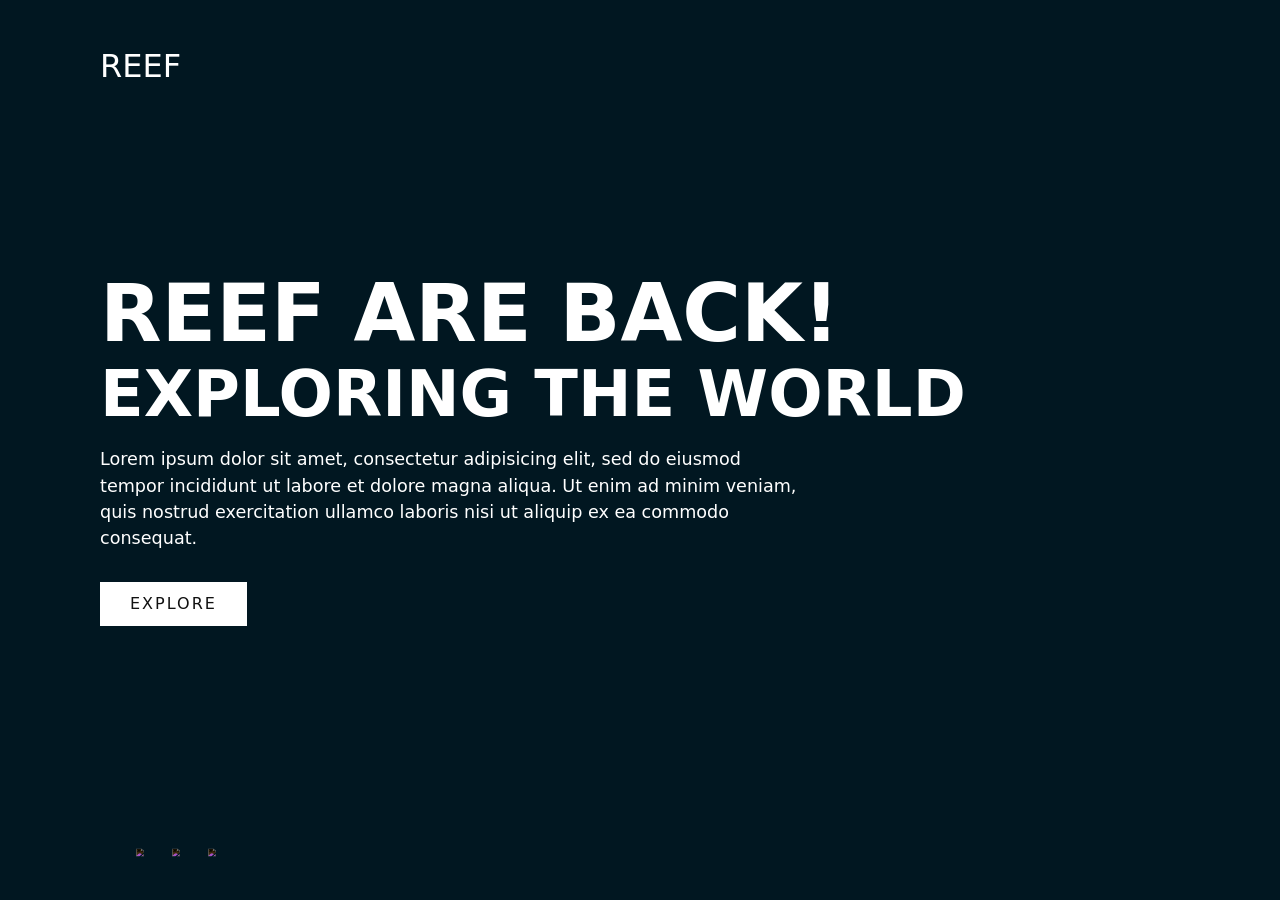
==== index.html @ 4bf34cfc "Set up homepage, added video and nav menu" ====
<!DOCTYPE html>
<html lang="en">
<head>
    <meta charset="UTF-8">
    <meta http-equiv="X-UA-Compatible" content="IE=edge">
    <meta name="viewport" content="width=device-width, initial-scale=1.0">
    <link href="https://cdn.jsdelivr.net/npm/bootstrap@5.1.3/dist/css/bootstrap.min.css" rel="stylesheet" integrity="sha384-1BmE4kWBq78iYhFldvKuhfTAU6auU8tT94WrHftjDbrCEXSU1oBoqyl2QvZ6jIW3" crossorigin="anonymous">
    <link rel="stylesheet" href="assets/css/style.css">
    <title>Document</title>
</head>
<body>
    <section class="showcase">
        <header>
          <h2 class="logo">Reef</h2>
          <div class="toggle"></div>
        </header>
        <video src="assets/videos/ShootMeYourAce.mp4" muted loop autoplay></video>
        <div class="overlay"></div>
        <div class="text">
          <h2>Reef Are Back!</h2>
          <h3>Exploring The World</h3>
          <p>Lorem ipsum dolor sit amet, consectetur adipisicing elit, sed do eiusmod
          tempor incididunt ut labore et dolore magna aliqua. Ut enim ad minim veniam,
          quis nostrud exercitation ullamco laboris nisi ut aliquip ex ea commodo
          consequat.</p>
          <a href="#">Explore</a>
        </div>
        <ul class="social">
          <li><a href="#"><img src="https://i.ibb.co/x7P24fL/facebook.png"></a></li>
          <li><a href="#"><img src="https://i.ibb.co/Wnxq2Nq/twitter.png"></a></li>
          <li><a href="#"><img src="https://i.ibb.co/ySwtH4B/instagram.png"></a></li>
        </ul>
      </section>
      <div class="menu">
        <ul>
          <li><a href="#">Home</a></li>
          <li><a href="#">News</a></li>
          <li><a href="#">Destination</a></li>
          <li><a href="#">Blog</a></li>
          <li><a href="#">Contact</a></li>
        </ul>
      </div>
</body>
</html>
---- assets/css/style.css ----
{
    margin: 0;
    padding: 0;
    box-sizing: border-box;
    font-family: 'Poppins', sans-serif;
  }
  header
  {
    position: absolute;
    top: 0;
    left: 0;
    width: 100%;
    padding: 40px 100px;
    z-index: 1000;
    display: flex;
    justify-content: space-between;
    align-items: center;
  }
  header .logo
  {
    color: #fff;
    text-transform: uppercase;
    cursor: pointer;
  }
  .toggle
  {
    position: relative;
    width: 60px;
    height: 60px;
    background: url(https://i.ibb.co/HrfVRcx/menu.png);
    background-repeat: no-repeat;
    background-size: 30px;
    background-position: center;
    cursor: pointer;
  }
  .toggle.active
  {
    background: url(https://i.ibb.co/rt3HybH/close.png);
    background-repeat: no-repeat;
    background-size: 25px;
    background-position: center;
    cursor: pointer;
  }
  .showcase
  {
    position: absolute;
    right: 0;
    width: 100%;
    min-height: 100vh;
    padding: 100px;
    display: flex;
    justify-content: space-between;
    align-items: center;
    background: #111;
    transition: 0.5s;
    z-index: 2;
  }
  .showcase.active
  {
    right: 300px;
  }
  
  .showcase video
  {
    position: absolute;
    top: 0;
    left: 0;
    width: 100%;
    height: 100%;
    object-fit: cover;
    opacity: 0.8;
  }
  .overlay
  {
    position: absolute;
    top: 0;
    left: 0;
    width: 100%;
    height: 100%;
    background: #03a9f4;
    mix-blend-mode: overlay;
  }
  .text
  {
    position: relative;
    z-index: 10;
  }
  
  .text h2
  {
    font-size: 5em;
    font-weight: 800;
    color: #fff;
    line-height: 1em;
    text-transform: uppercase;
  }
  .text h3
  {
    font-size: 4em;
    font-weight: 700;
    color: #fff;
    line-height: 1em;
    text-transform: uppercase;
  }
  .text p
  {
    font-size: 1.1em;
    color: #fff;
    margin: 20px 0;
    font-weight: 400;
    max-width: 700px;
  }
  .text a
  {
    display: inline-block;
    font-size: 1em;
    background: #fff;
    padding: 10px 30px;
    text-transform: uppercase;
    text-decoration: none;
    font-weight: 500;
    margin-top: 10px;
    color: #111;
    letter-spacing: 2px;
    transition: 0.2s;
  }
  .text a:hover
  {
    letter-spacing: 6px;
  }
  .social
  {
    position: absolute;
    z-index: 10;
    bottom: 20px;
    display: flex;
    justify-content: center;
    align-items: center;
  }
  .social li
  {
    list-style: none;
  }
  .social li a
  {
    display: inline-block;
    margin-right: 20px;
    filter: invert(1);
    transform: scale(0.5);
    transition: 0.5s;
  }
  .social li a:hover
  {
    transform: scale(0.5) translateY(-15px);
  }
  .menu
  {
    position: absolute;
    top: 0;
    right: 0;
    width: 300px;
    height: 100%;
    display: flex;
    justify-content: center;
    align-items: center;
  }
  .menu ul
  {
    position: relative;
  }
  .menu ul li
  {
    list-style: none;
  }
  .menu ul li a
  {
    text-decoration: none;
    font-size: 24px;
    color: #111;
  }
  .menu ul li a:hover
  {
    color: #03a9f4; 
  }
  
  @media (max-width: 991px)
  {
    .showcase,
    .showcase header
    {
      padding: 40px;
    }
    .text h2
    {
      font-size: 3em;
    }
    .text h3
    {
      font-size: 2em;
    }
  }
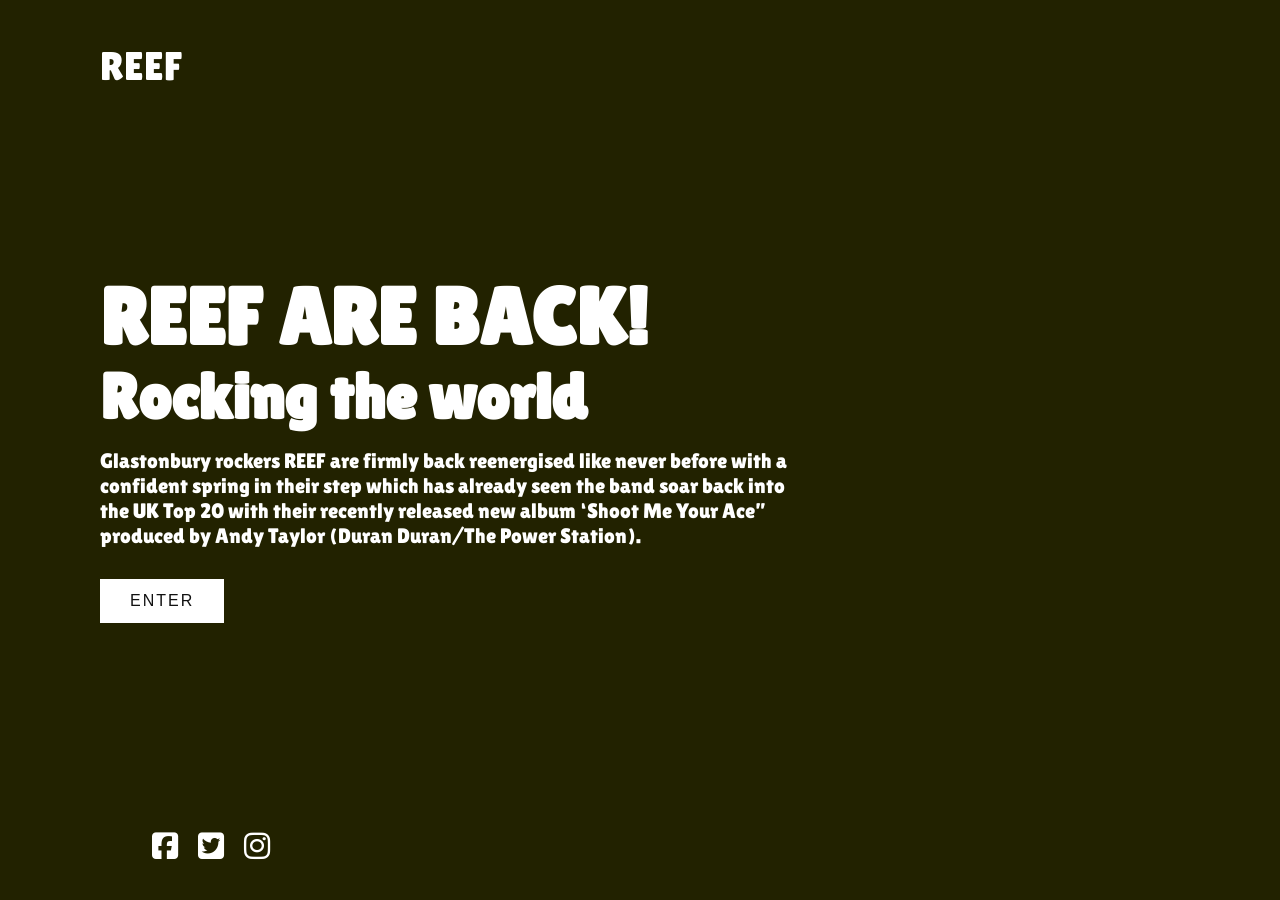
==== commit f99b1b31: "Add social media icons" ====
--- a/index.html
+++ b/index.html
@@ -5,30 +5,29 @@
     <meta http-equiv="X-UA-Compatible" content="IE=edge">
     <meta name="viewport" content="width=device-width, initial-scale=1.0">
     <link href="https://cdn.jsdelivr.net/npm/bootstrap@5.1.3/dist/css/bootstrap.min.css" rel="stylesheet" integrity="sha384-1BmE4kWBq78iYhFldvKuhfTAU6auU8tT94WrHftjDbrCEXSU1oBoqyl2QvZ6jIW3" crossorigin="anonymous">
+    <link rel="stylesheet" href="https://cdnjs.cloudflare.com/ajax/libs/font-awesome/6.5.2/css/all.min.css" integrity="sha512-SnH5WK+bZxgPHs44uWIX+LLJAJ9/2PkPKZ5QiAj6Ta86w+fsb2TkcmfRyVX3pBnMFcV7oQPJkl9QevSCWr3W6A==" crossorigin="anonymous" referrerpolicy="no-referrer" />
     <link rel="stylesheet" href="assets/css/style.css">
     <title>Document</title>
 </head>
 <body>
     <section class="showcase">
         <header>
-          <h2 class="logo">Reef</h2>
+          <h1 class="logo">Reef</h1>
           <div class="toggle"></div>
         </header>
         <video src="assets/videos/ShootMeYourAce.mp4" muted loop autoplay></video>
         <div class="overlay"></div>
         <div class="text">
-          <h2>Reef Are Back!</h2>
-          <h3>Exploring The World</h3>
-          <p>Lorem ipsum dolor sit amet, consectetur adipisicing elit, sed do eiusmod
-          tempor incididunt ut labore et dolore magna aliqua. Ut enim ad minim veniam,
-          quis nostrud exercitation ullamco laboris nisi ut aliquip ex ea commodo
-          consequat.</p>
-          <a href="#">Explore</a>
+          <h1>Reef Are Back!</h1>
+          <h2>Rocking the world</h2>
+          <h3>Glastonbury rockers REEF are firmly back reenergised like never before with a confident spring in their step which has already seen the band soar back into the UK Top 20 with their recently released new album ‘Shoot Me Your Ace” produced by Andy Taylor (Duran Duran/The Power Station).</h3>
+          <a href="#">Enter</a>
         </div>
+        
         <ul class="social">
-          <li><a href="#"><img src="https://i.ibb.co/x7P24fL/facebook.png"></a></li>
-          <li><a href="#"><img src="https://i.ibb.co/Wnxq2Nq/twitter.png"></a></li>
-          <li><a href="#"><img src="https://i.ibb.co/ySwtH4B/instagram.png"></a></li>
+          <li><a href="#"></a><i class="fa-brands fa-square-facebook"></i></li>
+          <li><a href="#"></a><i class="fa-brands fa-square-twitter"></i></li>
+          <li><a href="#"></a><i class="fa-brands fa-instagram"></i></li>
         </ul>
       </section>
       <div class="menu">
--- a/assets/css/style.css
+++ b/assets/css/style.css
@@ -1,4 +1,6 @@
-{
+@import url('https://fonts.googleapis.com/css2?family=Freeman&family=Lilita+One&display=swap');
+
+* {
     margin: 0;
     padding: 0;
     box-sizing: border-box;
@@ -16,12 +18,15 @@
     justify-content: space-between;
     align-items: center;
   }
+
   header .logo
   {
+    font-family: "Lilita One", sans-serif;
     color: #fff;
     text-transform: uppercase;
     cursor: pointer;
   }
+  
   .toggle
   {
     position: relative;
@@ -77,7 +82,7 @@
     left: 0;
     width: 100%;
     height: 100%;
-    background: #03a9f4;
+    background: yellow;
     mix-blend-mode: overlay;
   }
   .text
@@ -86,25 +91,28 @@
     z-index: 10;
   }
   
-  .text h2
-  {
+  .text h1
+  {
+    font-family: "Lilita One", sans-serif;
     font-size: 5em;
     font-weight: 800;
     color: #fff;
     line-height: 1em;
     text-transform: uppercase;
   }
-  .text h3
-  {
+  .text h2
+  {
+    font-family: "Lilita One", sans-serif;
     font-size: 4em;
     font-weight: 700;
     color: #fff;
     line-height: 1em;
-    text-transform: uppercase;
-  }
-  .text p
-  {
-    font-size: 1.1em;
+    /* text-transform: uppercase; */
+  }
+  .text h3
+  {
+    font-family: "Lilita One", sans-serif;
+    font-size: 1.3em;
     color: #fff;
     margin: 20px 0;
     font-weight: 400;
@@ -128,6 +136,27 @@
   {
     letter-spacing: 6px;
   }
+
+  /* Font awesome icon for Spotify */
+.fa-square-facebook {
+  color: white;
+  font-size: 30px;
+  margin-top: 10px;
+}
+
+/* Font awesome icon for You Tube */
+.fa-square-twitter {
+  color: white;
+  font-size: 30px;
+  margin-top: 10px;
+}
+
+/* Font awesome icon for Twitter */
+.fa-instagram {
+  color: white;
+  font-size: 30px;
+  margin-top: 10px;
+}
   .social
   {
     position: absolute;
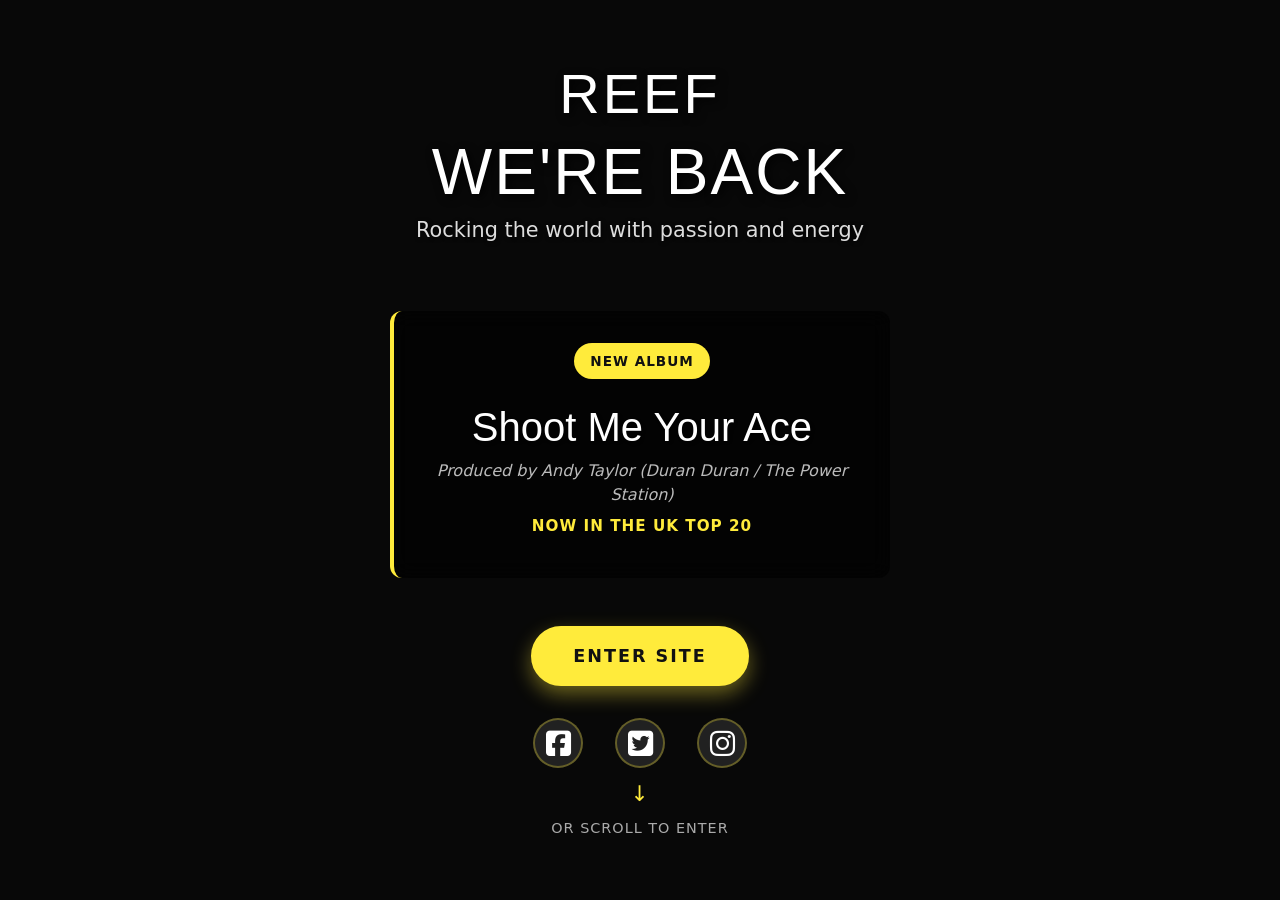
==== commit e04ff238: "Update index.html" ====
--- a/index.html
+++ b/index.html
@@ -4,40 +4,97 @@
     <meta charset="UTF-8">
     <meta http-equiv="X-UA-Compatible" content="IE=edge">
     <meta name="viewport" content="width=device-width, initial-scale=1.0">
+    <meta name="description" content="REEF - Glastonbury rockers are back with their new album 'Shoot Me Your Ace'. Explore the official band website for news, tour dates, and more.">
+    <meta name="keywords" content="REEF, band, rock, music, Glastonbury, Shoot Me Your Ace">
+    <meta property="og:title" content="REEF - Official Band Website">
+    <meta property="og:description" content="Glastonbury rockers REEF are firmly back reenergised with their new album 'Shoot Me Your Ace' produced by Andy Taylor.">
+    <meta property="og:type" content="website">
+    <meta property="og:image" content="assets/images/og-image.jpg">
+    <meta name="twitter:card" content="summary_large_image">
+    <meta name="twitter:title" content="REEF - Official Band Website">
+    <meta name="twitter:description" content="Glastonbury rockers REEF are firmly back reenergised with their new album 'Shoot Me Your Ace' produced by Andy Taylor.">
     <link href="https://cdn.jsdelivr.net/npm/bootstrap@5.1.3/dist/css/bootstrap.min.css" rel="stylesheet" integrity="sha384-1BmE4kWBq78iYhFldvKuhfTAU6auU8tT94WrHftjDbrCEXSU1oBoqyl2QvZ6jIW3" crossorigin="anonymous">
-    <link rel="stylesheet" href="https://cdnjs.cloudflare.com/ajax/libs/font-awesome/6.5.2/css/all.min.css" integrity="sha512-SnH5WK+bZxgPHs44uWIX+LLJAJ9/2PkPKZ5QiAj6Ta86w+fsb2TkcmfRyVX3pBnMFcV7oQPJkl9QevSCWr3W6A==" crossorigin="anonymous" referrerpolicy="no-referrer" />
+    <link rel="stylesheet" href="https://cdnjs.cloudflare.com/ajax/libs/font-awesome/6.5.2/css/all.min.css" integrity="sha512-SnH5WK+bZxgPHs44uWIX+LLJAJ9/2PkPKZ5QiAj6Ta86w+fsb2TkcmfRyVX3pBnMFcV7oQPJkl9QevSCWr3W6A==" crossorigin="anonymous" referrerpolicy="no-referre
     <link rel="stylesheet" href="assets/css/style.css">
-    <title>Document</title>
+    <link rel="stylesheet" href="assets/css/splash.css">
+    <title>REEF - Official Band Website</title>
 </head>
 <body>
-    <section class="showcase">
-        <header>
-          <h1 class="logo">Reef</h1>
-          <div class="toggle"></div>
-        </header>
-        <video src="assets/videos/ShootMeYourAce.mp4" muted loop autoplay></video>
-        <div class="overlay"></div>
-        <div class="text">
-          <h1>Reef Are Back!</h1>
-          <h2>Rocking the world</h2>
-          <h3>Glastonbury rockers REEF are firmly back reenergised like never before with a confident spring in their step which has already seen the band soar back into the UK Top 20 with their recently released new album ‘Shoot Me Your Ace” produced by Andy Taylor (Duran Duran/The Power Station).</h3>
-          <a href="#">Enter</a>
+    <div class="splash-container">
+        <div class="splash-background">
+            <video 
+                poster="data:image/svg+xml,%3Csvg xmlns='http://www.w3.org/2000/svg' viewBox='0 0 1920 1080'%3E%3Crect fill='%23111' width='1920' height='1080'/%3E%3C/svg%3E"
+                muted 
+                loop 
+                autoplay
+                playsinline
+                preload="metadata"
+                aria-label="REEF band promotional video">
+                <source src="assets/videos/ShootMeYourAce.mp4" type="video/mp4">
+                <source src="assets/videos/ShootMeYourAce.webm" type="video/webm">
+                <source src="assets/videos/ShootMeYourAce.ogv" type="video/ogg">
+            </video>
+            <div class="splash-overlay"></div>
         </div>
-        
-        <ul class="social">
-          <li><a href="#"></a><i class="fa-brands fa-square-facebook"></i></li>
-          <li><a href="#"></a><i class="fa-brands fa-square-twitter"></i></li>
-          <li><a href="#"></a><i class="fa-brands fa-instagram"></i></li>
-        </ul>
-      </section>
-      <div class="menu">
-        <ul>
-          <li><a href="#">Home</a></li>
-          <li><a href="#">News</a></li>
-          <li><a href="#">Destination</a></li>
-          <li><a href="#">Blog</a></li>
-          <li><a href="#">Contact</a></li>
-        </ul>
-      </div>
+
+
+        <div class="splash-content">
+            <div class="splash-header">
+                <h1 class="splash-logo">REEF</h1>
+            </div>
+
+
+            <div class="splash-main">
+                <div class="splash-title">
+                    <h2 class="splash-h2">We're Back</h2>
+                    <p class="splash-tagline">Rocking the world with passion and energy</p>
+                </div>
+
+
+                <div class="splash-album">
+                    <div class="album-badge">New Album</div>
+                    <h3 class="album-title">Shoot Me Your Ace</h3>
+                    <p class="album-producer">Produced by Andy Taylor (Duran Duran / The Power Station)</p>
+                    <p class="album-status">Now in the UK Top 20</p>
+                </div>
+
+
+                <div class="splash-cta">
+                    <a href="index.html" class="btn-enter">Enter Site</a>
+                </div>
+
+
+                <ul class="splash-social">
+                    <li><a href="https://www.facebook.com/reefmusic/" target="_blank" rel="noopener noreferrer" aria-label="Facebook"><i class="fa-brands fa-square-facebook"></i></a></li>
+                    <li><a href="https://x.com/reefmusic/" target="_blank" rel="noopener noreferrer" aria-label="Twitter"><i class="fa-brands fa-square-twitter"></i></a></li>
+                    <li><a href="https://www.instagram.com/reefmusic/" target="_blank" rel="noopener noreferrer" aria-label="Instagram"><i class="fa-brands fa-instagram"></i></a></li>
+                </ul>
+            </div>
+
+
+            <div class="splash-footer">
+                <p class="scroll-hint">
+                    <span class="arrow">↓</span> Or scroll to enter
+                </p>
+            </div>
+        </div>
+
+
+        <div class="splash-scroll-area">
+            <div class="enter-site-section">
+                <a href="index.html" class="full-enter-link">
+                    <div class="enter-content">
+                        <i class="fa-solid fa-arrow-right"></i>
+                        <h2>Continue to Site</h2>
+                        <p>Explore news, tour dates, and more</p>
+                    </div>
+                </a>
+            </div>
+        </div>
+    </div>
+
+
+    <script src="assets/js/splash.js"></script>
 </body>
-</html>+</html>
+
--- a/assets/css/splash.css
+++ b/assets/css/splash.css
@@ -0,0 +1,490 @@
+/* Splash Page Styles */
+
+.splash-container {
+  display: flex;
+  flex-direction: column;
+  height: 100vh;
+  background: #111;
+  overflow: hidden;
+  position: relative;
+}
+
+.splash-background {
+  position: absolute;
+  top: 0;
+  left: 0;
+  width: 100%;
+  height: 100vh;
+  z-index: 0;
+}
+
+.splash-background video {
+  width: 100%;
+  height: 100%;
+  object-fit: cover;
+  opacity: 0.6;
+}
+
+.splash-overlay {
+  position: absolute;
+  top: 0;
+  left: 0;
+  width: 100%;
+  height: 100%;
+  background: rgba(0, 0, 0, 0.5);
+  z-index: 1;
+}
+
+.splash-content {
+  position: relative;
+  z-index: 10;
+  display: flex;
+  flex-direction: column;
+  justify-content: space-between;
+  align-items: center;
+  height: 100%;
+  padding: 40px 20px;
+  text-align: center;
+}
+
+.splash-header {
+  flex: 0;
+  padding-top: 20px;
+}
+
+.splash-logo {
+  font-family: "Lilita One", sans-serif;
+  font-size: 3.5em;
+  color: #fff;
+  text-transform: uppercase;
+  margin: 0;
+  text-shadow: 3px 3px 10px rgba(0, 0, 0, 0.9);
+  letter-spacing: 3px;
+  animation: slideDown 0.8s ease-out;
+}
+
+@keyframes slideDown {
+  from {
+    opacity: 0;
+    transform: translateY(-30px);
+  }
+  to {
+    opacity: 1;
+    transform: translateY(0);
+  }
+}
+
+.splash-main {
+  flex: 1;
+  display: flex;
+  flex-direction: column;
+  justify-content: center;
+  align-items: center;
+  gap: 2rem;
+  animation: fadeIn 1s ease-out 0.3s backwards;
+}
+
+@keyframes fadeIn {
+  from {
+    opacity: 0;
+  }
+  to {
+    opacity: 1;
+  }
+}
+
+.splash-title {
+  margin-bottom: 1rem;
+}
+
+.splash-h2 {
+  font-family: "Lilita One", sans-serif;
+  font-size: 4em;
+  color: #fff;
+  text-transform: uppercase;
+  margin: 0;
+  line-height: 1.1;
+  text-shadow: 3px 3px 10px rgba(0, 0, 0, 0.9);
+  letter-spacing: 2px;
+}
+
+.splash-tagline {
+  font-size: 1.3em;
+  color: #ddd;
+  margin-top: 0.5rem;
+  text-shadow: 1px 1px 4px rgba(0, 0, 0, 0.8);
+}
+
+.splash-album {
+  background: rgba(0, 0, 0, 0.6);
+  backdrop-filter: blur(10px);
+  padding: 2rem 2.5rem;
+  border-radius: 12px;
+  border-left: 4px solid #ffeb3b;
+  max-width: 500px;
+}
+
+.album-badge {
+  display: inline-block;
+  background: #ffeb3b;
+  color: #111;
+  padding: 0.5rem 1rem;
+  border-radius: 20px;
+  font-weight: 600;
+  font-size: 0.85em;
+  text-transform: uppercase;
+  letter-spacing: 1px;
+  margin-bottom: 1rem;
+}
+
+.album-title {
+  font-family: "Lilita One", sans-serif;
+  font-size: 2.5em;
+  color: #fff;
+  margin: 0.5rem 0;
+  text-shadow: 2px 2px 6px rgba(0, 0, 0, 0.8);
+}
+
+.album-producer {
+  font-size: 1em;
+  color: #bbb;
+  margin: 0.5rem 0;
+  font-style: italic;
+}
+
+.album-status {
+  font-size: 0.95em;
+  color: #ffeb3b;
+  font-weight: 600;
+  margin: 0.5rem 0;
+  text-transform: uppercase;
+  letter-spacing: 1px;
+}
+
+.splash-cta {
+  margin-top: 1rem;
+}
+
+.btn-enter {
+  display: inline-block;
+  background: #ffeb3b;
+  color: #111;
+  padding: 15px 40px;
+  font-size: 1.1em;
+  font-weight: 600;
+  text-decoration: none;
+  text-transform: uppercase;
+  letter-spacing: 2px;
+  border-radius: 50px;
+  transition: all 0.3s ease;
+  box-shadow: 0 8px 20px rgba(255, 235, 59, 0.4);
+  border: 2px solid #ffeb3b;
+  cursor: pointer;
+}
+
+.btn-enter:hover {
+  background: transparent;
+  color: #ffeb3b;
+  transform: scale(1.05);
+  box-shadow: 0 12px 30px rgba(255, 235, 59, 0.6);
+}
+
+.btn-enter:active {
+  transform: scale(0.98);
+}
+
+.splash-social {
+  display: flex;
+  justify-content: center;
+  gap: 2rem;
+  list-style: none;
+  padding: 0;
+  margin: 0;
+}
+
+.splash-social li a {
+  display: inline-flex;
+  align-items: center;
+  justify-content: center;
+  width: 50px;
+  height: 50px;
+  border-radius: 50%;
+  background: rgba(255, 255, 255, 0.1);
+  color: #fff;
+  font-size: 1.8em;
+  transition: all 0.3s ease;
+  text-decoration: none;
+  border: 2px solid rgba(255, 235, 59, 0.3);
+}
+
+.splash-social li a:hover {
+  background: #ffeb3b;
+  color: #111;
+  border-color: #ffeb3b;
+  transform: translateY(-5px);
+  box-shadow: 0 8px 20px rgba(255, 235, 59, 0.4);
+}
+
+.splash-footer {
+  flex: 0;
+  padding-bottom: 20px;
+}
+
+.scroll-hint {
+  color: #aaa;
+  font-size: 0.9em;
+  margin: 0;
+  text-transform: uppercase;
+  letter-spacing: 1px;
+  display: flex;
+  flex-direction: column;
+  align-items: center;
+  gap: 0.5rem;
+}
+
+.arrow {
+  display: inline-block;
+  font-size: 1.5em;
+  color: #ffeb3b;
+  animation: bounce 2s infinite;
+}
+
+@keyframes bounce {
+  0%, 100% {
+    transform: translateY(0);
+  }
+  50% {
+    transform: translateY(10px);
+  }
+}
+
+.splash-scroll-area {
+  position: absolute;
+  top: 100%;
+  left: 0;
+  width: 100%;
+  min-height: 100vh;
+  background: #f8f9fa;
+  z-index: 5;
+}
+
+.enter-site-section {
+  width: 100%;
+  height: 100vh;
+  display: flex;
+  align-items: center;
+  justify-content: center;
+  background: linear-gradient(135deg, #111 0%, #1a1a1a 100%);
+}
+
+.full-enter-link {
+  display: flex;
+  align-items: center;
+  justify-content: center;
+  width: 100%;
+  height: 100%;
+  text-decoration: none;
+  transition: background 0.3s ease;
+}
+
+.full-enter-link:hover {
+  background: rgba(255, 235, 59, 0.05);
+}
+
+.enter-content {
+  text-align: center;
+  color: #fff;
+}
+
+.enter-content i {
+  font-size: 3em;
+  color: #ffeb3b;
+  margin-bottom: 1rem;
+  display: block;
+  animation: slideRight 0.8s ease-out;
+}
+
+@keyframes slideRight {
+  from {
+    opacity: 0;
+    transform: translateX(-30px);
+  }
+  to {
+    opacity: 1;
+    transform: translateX(0);
+  }
+}
+
+.enter-content h2 {
+  font-family: "Lilita One", sans-serif;
+  font-size: 2.5em;
+  color: #fff;
+  margin-bottom: 0.5rem;
+  text-transform: uppercase;
+}
+
+.enter-content p {
+  font-size: 1.1em;
+  color: #aaa;
+  margin: 0;
+}
+
+/* Responsive Design */
+@media (max-width: 768px) {
+  .splash-logo {
+    font-size: 2.5em;
+    letter-spacing: 2px;
+  }
+
+  .splash-h2 {
+    font-size: 2.8em;
+    letter-spacing: 1px;
+  }
+
+  .splash-tagline {
+    font-size: 1.1em;
+  }
+
+  .splash-album {
+    padding: 1.5rem 2rem;
+    max-width: 90%;
+  }
+
+  .album-title {
+    font-size: 2em;
+  }
+
+  .btn-enter {
+    padding: 12px 35px;
+    font-size: 1em;
+  }
+
+  .splash-social {
+    gap: 1.5rem;
+  }
+
+  .splash-social li a {
+    width: 45px;
+    height: 45px;
+    font-size: 1.5em;
+  }
+
+  .splash-content {
+    padding: 30px 15px;
+  }
+
+  .enter-content h2 {
+    font-size: 2em;
+  }
+
+  .enter-content i {
+    font-size: 2.5em;
+  }
+}
+
+@media (max-width: 576px) {
+  .splash-logo {
+    font-size: 2em;
+    letter-spacing: 1px;
+  }
+
+  .splash-h2 {
+    font-size: 2em;
+    letter-spacing: 0px;
+  }
+
+  .splash-tagline {
+    font-size: 0.95em;
+  }
+
+  .splash-album {
+    padding: 1.25rem 1.5rem;
+    border-left: 3px solid #ffeb3b;
+  }
+
+  .album-title {
+    font-size: 1.6em;
+  }
+
+  .album-producer {
+    font-size: 0.9em;
+  }
+
+  .album-status {
+    font-size: 0.85em;
+  }
+
+  .btn-enter {
+    padding: 10px 30px;
+    font-size: 0.9em;
+    letter-spacing: 1px;
+  }
+
+  .splash-social {
+    gap: 1rem;
+  }
+
+  .splash-social li a {
+    width: 40px;
+    height: 40px;
+    font-size: 1.3em;
+  }
+
+  .scroll-hint {
+    font-size: 0.8em;
+  }
+
+  .arrow {
+    font-size: 1.2em;
+  }
+
+  .enter-content h2 {
+    font-size: 1.5em;
+  }
+
+  .enter-content i {
+    font-size: 2em;
+  }
+
+  .enter-content p {
+    font-size: 1em;
+  }
+}
+
+@media (max-width: 375px) {
+  .splash-logo {
+    font-size: 1.6em;
+  }
+
+  .splash-h2 {
+    font-size: 1.6em;
+  }
+
+  .splash-tagline {
+    font-size: 0.85em;
+  }
+
+  .splash-album {
+    padding: 1rem 1.25rem;
+  }
+
+  .album-title {
+    font-size: 1.4em;
+  }
+
+  .album-badge {
+    font-size: 0.75em;
+    padding: 0.4rem 0.8rem;
+  }
+
+  .btn-enter {
+    padding: 10px 25px;
+    font-size: 0.85em;
+  }
+
+  .splash-social li a {
+    width: 38px;
+    height: 38px;
+    font-size: 1.1em;
+  }
+}
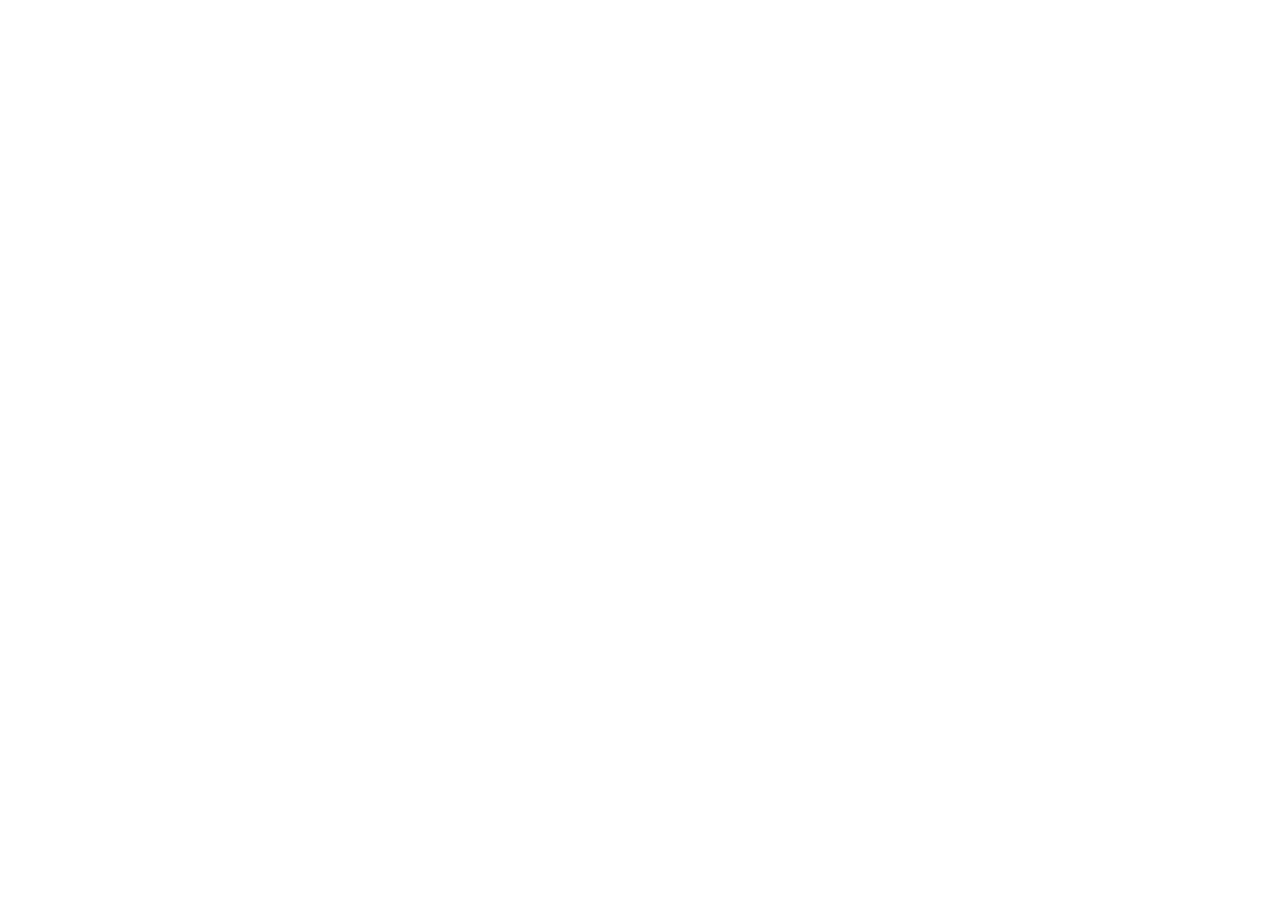
==== commit 4a1cb836: "Updated all Bootstrap elements to 5.3.3" ====
--- a/index.html
+++ b/index.html
@@ -12,89 +12,15 @@
     <meta property="og:image" content="assets/images/og-image.jpg">
     <meta name="twitter:card" content="summary_large_image">
     <meta name="twitter:title" content="REEF - Official Band Website">
-    <meta name="twitter:description" content="Glastonbury rockers REEF are firmly back reenergised with their new album 'Shoot Me Your Ace' produced by Andy Taylor.">
-    <link href="https://cdn.jsdelivr.net/npm/bootstrap@5.1.3/dist/css/bootstrap.min.css" rel="stylesheet" integrity="sha384-1BmE4kWBq78iYhFldvKuhfTAU6auU8tT94WrHftjDbrCEXSU1oBoqyl2QvZ6jIW3" crossorigin="anonymous">
+    <meta name="twitter:description" content="Glastonbury rockers REEF are firmly back re-energised with their new album 'Shoot Me Your Ace' produced by Andy Taylor.">
+    <link href="https://cdn.jsdelivr.net/npm/bootstrap@5.3.3/dist/css/bootstrap.min.css" rel="stylesheet" integrity="sha384-QWTKZyjpPEjH3gAVUQnzyUrzUw9eKvIQ5l+dCkkixP5aahi8vG76v4dBBZdNlnt5b" crossorigin="anonymous">
     <link rel="stylesheet" href="https://cdnjs.cloudflare.com/ajax/libs/font-awesome/6.5.2/css/all.min.css" integrity="sha512-SnH5WK+bZxgPHs44uWIX+LLJAJ9/2PkPKZ5QiAj6Ta86w+fsb2TkcmfRyVX3pBnMFcV7oQPJkl9QevSCWr3W6A==" crossorigin="anonymous" referrerpolicy="no-referre
     <link rel="stylesheet" href="assets/css/style.css">
     <link rel="stylesheet" href="assets/css/splash.css">
     <title>REEF - Official Band Website</title>
 </head>
 <body>
-    <div class="splash-container">
-        <div class="splash-background">
-            <video 
-                poster="data:image/svg+xml,%3Csvg xmlns='http://www.w3.org/2000/svg' viewBox='0 0 1920 1080'%3E%3Crect fill='%23111' width='1920' height='1080'/%3E%3C/svg%3E"
-                muted 
-                loop 
-                autoplay
-                playsinline
-                preload="metadata"
-                aria-label="REEF band promotional video">
-                <source src="assets/videos/ShootMeYourAce.mp4" type="video/mp4">
-                <source src="assets/videos/ShootMeYourAce.webm" type="video/webm">
-                <source src="assets/videos/ShootMeYourAce.ogv" type="video/ogg">
-            </video>
-            <div class="splash-overlay"></div>
-        </div>
 
 
-        <div class="splash-content">
-            <div class="splash-header">
-                <h1 class="splash-logo">REEF</h1>
-            </div>
-
-
-            <div class="splash-main">
-                <div class="splash-title">
-                    <h2 class="splash-h2">We're Back</h2>
-                    <p class="splash-tagline">Rocking the world with passion and energy</p>
-                </div>
-
-
-                <div class="splash-album">
-                    <div class="album-badge">New Album</div>
-                    <h3 class="album-title">Shoot Me Your Ace</h3>
-                    <p class="album-producer">Produced by Andy Taylor (Duran Duran / The Power Station)</p>
-                    <p class="album-status">Now in the UK Top 20</p>
-                </div>
-
-
-                <div class="splash-cta">
-                    <a href="index.html" class="btn-enter">Enter Site</a>
-                </div>
-
-
-                <ul class="splash-social">
-                    <li><a href="https://www.facebook.com/reefmusic/" target="_blank" rel="noopener noreferrer" aria-label="Facebook"><i class="fa-brands fa-square-facebook"></i></a></li>
-                    <li><a href="https://x.com/reefmusic/" target="_blank" rel="noopener noreferrer" aria-label="Twitter"><i class="fa-brands fa-square-twitter"></i></a></li>
-                    <li><a href="https://www.instagram.com/reefmusic/" target="_blank" rel="noopener noreferrer" aria-label="Instagram"><i class="fa-brands fa-instagram"></i></a></li>
-                </ul>
-            </div>
-
-
-            <div class="splash-footer">
-                <p class="scroll-hint">
-                    <span class="arrow">↓</span> Or scroll to enter
-                </p>
-            </div>
-        </div>
-
-
-        <div class="splash-scroll-area">
-            <div class="enter-site-section">
-                <a href="index.html" class="full-enter-link">
-                    <div class="enter-content">
-                        <i class="fa-solid fa-arrow-right"></i>
-                        <h2>Continue to Site</h2>
-                        <p>Explore news, tour dates, and more</p>
-                    </div>
-                </a>
-            </div>
-        </div>
-    </div>
-
-
-    <script src="assets/js/splash.js"></script>
 </body>
-</html>
-
+</html>
--- a/assets/css/style.css
+++ b/assets/css/style.css
@@ -75,15 +75,68 @@
     object-fit: cover;
     opacity: 0.8;
   }
-  .overlay
+  
+  .video-container
   {
     position: absolute;
     top: 0;
     left: 0;
     width: 100%;
     height: 100%;
-    background: yellow;
-    mix-blend-mode: overlay;
+    overflow: hidden;
+  }
+  
+  .video-loader
+  {
+    position: absolute;
+    top: 50%;
+    left: 50%;
+    transform: translate(-50%, -50%);
+    text-align: center;
+    z-index: 5;
+    opacity: 1;
+    transition: opacity 0.3s ease-in-out;
+  }
+  
+  .video-loader.loaded
+  {
+    opacity: 0;
+    pointer-events: none;
+  }
+  
+  .spinner
+  {
+    border: 4px solid rgba(255, 255, 255, 0.3);
+    border-top: 4px solid #fff;
+    border-radius: 50%;
+    width: 50px;
+    height: 50px;
+    animation: spin 1s linear infinite;
+    margin: 0 auto 1rem;
+  }
+  
+  @keyframes spin
+  {
+    0% { transform: rotate(0deg); }
+    100% { transform: rotate(360deg); }
+  }
+  
+  .video-loader p
+  {
+    color: #fff;
+    font-size: 1.1em;
+    margin: 0;
+    text-shadow: 1px 1px 4px rgba(0, 0, 0, 0.8);
+  }
+  .overlay
+  {
+    position: absolute;
+    top: 0;
+    left: 0;
+    width: 100%;
+    height: 100%;
+    background: rgba(0, 0, 0, 0.4);
+    mix-blend-mode: darken;
   }
   .text
   {
@@ -99,6 +152,8 @@
     color: #fff;
     line-height: 1em;
     text-transform: uppercase;
+    text-shadow: 2px 2px 8px rgba(0, 0, 0, 0.8);
+    text-shadow: 2px 2px 8px rgba(0, 0, 0, 0.7);
   }
   .text h2
   {
@@ -108,6 +163,7 @@
     color: #fff;
     line-height: 1em;
     /* text-transform: uppercase; */
+    text-shadow: 2px 2px 8px rgba(0, 0, 0, 0.7);
   }
   .text h3
   {
@@ -117,6 +173,7 @@
     margin: 20px 0;
     font-weight: 400;
     max-width: 700px;
+    text-shadow: 1px 1px 6px rgba(0, 0, 0, 0.7);
   }
   .text a
   {
@@ -192,6 +249,13 @@
     display: flex;
     justify-content: center;
     align-items: center;
+    background: #111;
+    transform: translateX(100%);
+    transition: transform 0.5s;
+  }
+  .menu.active
+  {
+    transform: translateX(0);
   }
   .menu ul
   {
@@ -212,19 +276,292 @@
     color: #03a9f4; 
   }
   
+  /* Tablet and Medium Devices */
   @media (max-width: 991px)
   {
+    header
+    {
+      padding: 20px 50px;
+    }
+    
     .showcase,
     .showcase header
     {
       padding: 40px;
     }
+    
+    .text h1
+    {
+      font-size: 3.5em;
+    }
+    
     .text h2
     {
-      font-size: 3em;
-    }
+      font-size: 2.5em;
+    }
+    
     .text h3
     {
-      font-size: 2em;
+      font-size: 1.1em;
+    }
+    
+    .text a
+    {
+      padding: 10px 25px;
+      font-size: 0.9em;
+    }
+    
+    .social
+    {
+      bottom: 15px;
+    }
+    
+    .social li a
+    {
+      margin-right: 15px;
+      transform: scale(0.45);
+    }
+  }
+  
+  /* Small Devices (Tablets Portrait) */
+  @media (max-width: 768px)
+  {
+    header
+    {
+      padding: 15px 30px;
+    }
+    
+    header .logo
+    {
+      font-size: 1.5em;
+    }
+    
+    .toggle
+    {
+      width: 50px;
+      height: 50px;
+      background-size: 25px;
+    }
+    
+    .showcase
+    {
+      padding: 80px 20px 40px 20px;
+      justify-content: center;
+    }
+    
+    .showcase.active
+    {
+      right: 0;
+    }
+    
+    .text
+    {
+      text-align: center;
+      z-index: 10;
+    }
+    
+    .text h1
+    {
+      font-size: 2.5em;
+      line-height: 1.1em;
+    }
+    
+    .text h2
+    {
+      font-size: 1.8em;
+      line-height: 1.1em;
+    }
+    
+    .text h3
+    {
+      font-size: 1em;
+      max-width: 100%;
+      margin: 15px auto;
+    }
+    
+    .text a
+    {
+      padding: 10px 25px;
+      font-size: 0.85em;
+    }
+    
+    .social
+    {
+      bottom: 10px;
+      left: 50%;
+      transform: translateX(-50%);
+      width: 100%;
+      justify-content: center;
+    }
+    
+    .social li a
+    {
+      margin-right: 20px;
+      transform: scale(0.4);
+    }
+    
+    .menu
+    {
+      width: 250px;
+    }
+    
+    .menu ul li a
+    {
+      font-size: 20px;
+    }
+  }
+  
+  /* Mobile Devices (Portrait) */
+  @media (max-width: 576px)
+  {
+    header
+    {
+      padding: 12px 20px;
+    }
+    
+    header .logo
+    {
+      font-size: 1.2em;
+    }
+    
+    .toggle
+    {
+      width: 45px;
+      height: 45px;
+      background-size: 22px;
+    }
+    
+    .showcase
+    {
+      padding: 70px 15px 30px 15px;
+      min-height: 100vh;
+    }
+    
+    .showcase video
+    {
+      object-fit: cover;
+    }
+    
+    .text
+    {
+      width: 100%;
+      max-width: 90%;
+    }
+    
+    .text h1
+    {
+      font-size: 1.8em;
+      line-height: 1em;
+      margin-bottom: 0.3em;
+    }
+    
+    .text h2
+    {
+      font-size: 1.4em;
+      line-height: 1.1em;
+      margin-bottom: 0.5em;
+    }
+    
+    .text h3
+    {
+      font-size: 0.9em;
+      margin: 10px auto;
+      line-height: 1.4;
+      max-width: 100%;
+    }
+    
+    .text a
+    {
+      display: inline-block;
+      padding: 10px 20px;
+      font-size: 0.8em;
+      margin-top: 8px;
+    }
+    
+    .social
+    {
+      bottom: 8px;
+      left: 50%;
+      transform: translateX(-50%);
+    }
+    
+    .social li a
+    {
+      margin-right: 15px;
+      transform: scale(0.35);
+    }
+    
+    .menu
+    {
+      width: 100%;
+      background: rgba(17, 17, 17, 0.95);
+    }
+    
+    .menu ul
+    {
+      text-align: center;
+    }
+    
+    .menu ul li
+    {
+      margin-bottom: 1.5rem;
+    }
+    
+    .menu ul li a
+    {
+      font-size: 18px;
+      color: #fff;
+    }
+    
+    .menu ul li a:hover
+    {
+      color: #ffeb3b;
+    }
+  }
+  
+  /* Extra Small Devices (Small phones) */
+  @media (max-width: 375px)
+  {
+    header
+    {
+      padding: 10px 15px;
+    }
+    
+    header .logo
+    {
+      font-size: 1em;
+    }
+    
+    .toggle
+    {
+      width: 40px;
+      height: 40px;
+      background-size: 20px;
+    }
+    
+    .showcase
+    {
+      padding: 60px 10px 25px 10px;
+    }
+    
+    .text h1
+    {
+      font-size: 1.5em;
+    }
+    
+    .text h2
+    {
+      font-size: 1.2em;
+    }
+    
+    .text h3
+    {
+      font-size: 0.85em;
+    }
+    
+    .social li a
+    {
+      transform: scale(0.3);
+      margin-right: 10px;
     }
   }
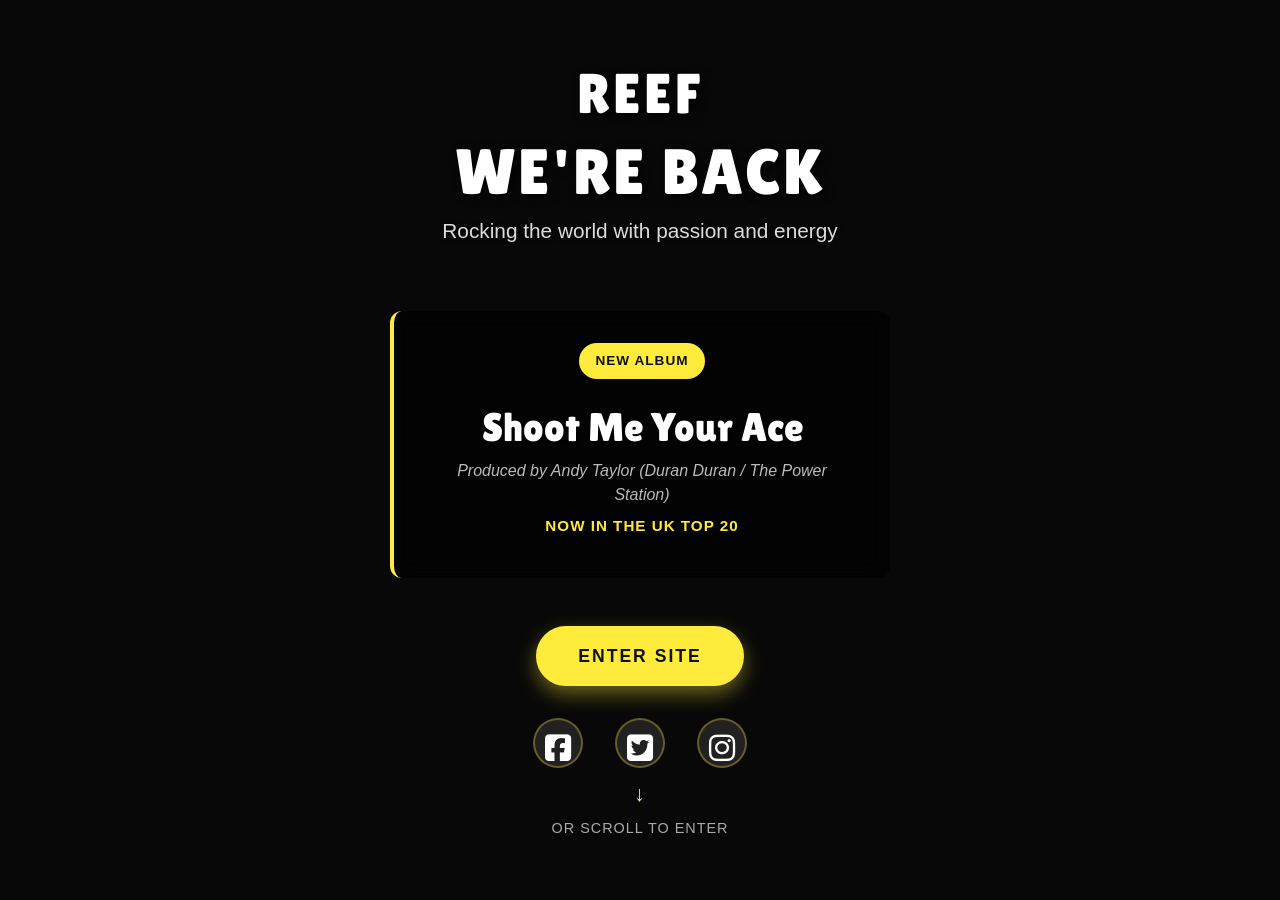
==== commit 2ab22236: "Tidied up HTML" ====
--- a/index.html
+++ b/index.html
@@ -1,26 +1,133 @@
-<!DOCTYPE html>
+<!doctype html>
 <html lang="en">
-<head>
-    <meta charset="UTF-8">
-    <meta http-equiv="X-UA-Compatible" content="IE=edge">
-    <meta name="viewport" content="width=device-width, initial-scale=1.0">
-    <meta name="description" content="REEF - Glastonbury rockers are back with their new album 'Shoot Me Your Ace'. Explore the official band website for news, tour dates, and more.">
-    <meta name="keywords" content="REEF, band, rock, music, Glastonbury, Shoot Me Your Ace">
-    <meta property="og:title" content="REEF - Official Band Website">
-    <meta property="og:description" content="Glastonbury rockers REEF are firmly back reenergised with their new album 'Shoot Me Your Ace' produced by Andy Taylor.">
-    <meta property="og:type" content="website">
-    <meta property="og:image" content="assets/images/og-image.jpg">
-    <meta name="twitter:card" content="summary_large_image">
-    <meta name="twitter:title" content="REEF - Official Band Website">
-    <meta name="twitter:description" content="Glastonbury rockers REEF are firmly back re-energised with their new album 'Shoot Me Your Ace' produced by Andy Taylor.">
-    <link href="https://cdn.jsdelivr.net/npm/bootstrap@5.3.3/dist/css/bootstrap.min.css" rel="stylesheet" integrity="sha384-QWTKZyjpPEjH3gAVUQnzyUrzUw9eKvIQ5l+dCkkixP5aahi8vG76v4dBBZdNlnt5b" crossorigin="anonymous">
-    <link rel="stylesheet" href="https://cdnjs.cloudflare.com/ajax/libs/font-awesome/6.5.2/css/all.min.css" integrity="sha512-SnH5WK+bZxgPHs44uWIX+LLJAJ9/2PkPKZ5QiAj6Ta86w+fsb2TkcmfRyVX3pBnMFcV7oQPJkl9QevSCWr3W6A==" crossorigin="anonymous" referrerpolicy="no-referre
-    <link rel="stylesheet" href="assets/css/style.css">
-    <link rel="stylesheet" href="assets/css/splash.css">
-    <title>REEF - Official Band Website</title>
-</head>
-<body>
+    <head>
+        <meta charset="UTF-8" />
+        <meta http-equiv="X-UA-Compatible" content="IE=edge" />
+        <meta name="viewport" content="width=device-width, initial-scale=1.0" />
+        <meta
+            name="description"
+            content="REEF - Glastonbury rockers are back with their new album 'Shoot Me Your Ace'. Explore the official band website for news, tour dates, and more."
+        />
+        <meta name="keywords" content="REEF, band, rock, music, Glastonbury, Shoot Me Your Ace" />
+        <meta property="og:title" content="REEF - Official Band Website" />
+        <meta
+            property="og:description"
+            content="Glastonbury rockers REEF are firmly back reenergised with their new album 'Shoot Me Your Ace' produced by Andy Taylor."
+        />
+        <meta property="og:type" content="website" />
+        <meta property="og:image" content="assets/images/og-image.jpg" />
+        <meta name="twitter:card" content="summary_large_image" />
+        <meta name="twitter:title" content="REEF - Official Band Website" />
+        <meta
+            name="twitter:description"
+            content="Glastonbury rockers REEF are firmly back reenergised with their new album 'Shoot Me Your Ace' produced by Andy Taylor."
+        />
+        <link
+            href="https://cdn.jsdelivr.net/npm/bootstrap@5.3.3/dist/css/bootstrap.min.css"
+            rel="stylesheet"
+            integrity="sha384-QWTKZyjpPEjISv5WaRU9OFeRpok6YctnYmDr5pNlyT2bRjXh0JMhjY6hW+ALEwIH"
+            crossorigin="anonymous"
+        />
+        <link
+            rel="stylesheet"
+            href="https://cdnjs.cloudflare.com/ajax/libs/font-awesome/6.5.2/css/all.min.css"
+            integrity="sha512-SnH5WK+bZxgPHs44uWIX+LLJAJ9/2PkPKZ5QiAj6Ta86w+fsb2TkcmfRyVX3pBnMFcV7oQPJkl9QevSCWr3W6A=="
+            crossorigin="anonymous"
+            referrerpolicy="no-referrer"
+        />
+        <link rel="stylesheet" href="assets/css/style.css" />
+        <link rel="stylesheet" href="assets/css/splash.css" />
 
+        <title>REEF - Official Band Website</title>
+    </head>
+    <body>
+        <div class="splash-container">
+            <div class="splash-background">
+                <video
+                    poster="data:image/svg+xml,%3Csvg xmlns='http://www.w3.org/2000/svg' viewBox='0 0 1920 1080'%3E%3Crect fill='%23111' width='1920' height='1080'/%3E%3C/svg%3E"
+                    muted
+                    loop
+                    autoplay
+                    playsinline
+                    preload="metadata"
+                    aria-label="REEF band promotional video"
+                >
+                    <source src="assets/videos/ShootMeYourAce.mp4" type="video/mp4" />
+                </video>
+                <div class="splash-overlay"></div>
+            </div>
 
-</body>
-</html>+            <div class="splash-content">
+                <div class="splash-header">
+                    <h1 class="splash-logo">REEF</h1>
+                </div>
+
+                <div class="splash-main">
+                    <div class="splash-title">
+                        <h2 class="splash-h2">We're Back</h2>
+                        <p class="splash-tagline">Rocking the world with passion and energy</p>
+                    </div>
+
+                    <div class="splash-album">
+                        <div class="album-badge">New Album</div>
+                        <h3 class="album-title">Shoot Me Your Ace</h3>
+                        <p class="album-producer">Produced by Andy Taylor (Duran Duran / The Power Station)</p>
+                        <p class="album-status">Now in the UK Top 20</p>
+                    </div>
+
+                    <div class="splash-cta">
+                        <a href="news.html" class="btn-enter">Enter Site</a>
+                    </div>
+
+                    <ul class="splash-social">
+                        <li>
+                            <a
+                                href="https://www.facebook.com/reefmusic/"
+                                target="_blank"
+                                rel="noopener noreferrer"
+                                aria-label="Facebook"
+                                ><i class="fa-brands fa-square-facebook"></i
+                            ></a>
+                        </li>
+                        <li>
+                            <a
+                                href="https://x.com/reefmusic/"
+                                target="_blank"
+                                rel="noopener noreferrer"
+                                aria-label="Twitter"
+                                ><i class="fa-brands fa-square-twitter"></i
+                            ></a>
+                        </li>
+                        <li>
+                            <a
+                                href="https://www.instagram.com/reefmusic/"
+                                target="_blank"
+                                rel="noopener noreferrer"
+                                aria-label="Instagram"
+                                ><i class="fa-brands fa-instagram"></i
+                            ></a>
+                        </li>
+                    </ul>
+                </div>
+
+                <div class="splash-footer">
+                    <p class="scroll-hint"><span class="arrow">↓</span> Or scroll to enter</p>
+                </div>
+            </div>
+
+            <div class="splash-scroll-area">
+                <div class="enter-site-section">
+                    <a href="home.html" class="full-enter-link">
+                        <div class="enter-content">
+                            <i class="fa-solid fa-arrow-right"></i>
+                            <h2>Continue to Site</h2>
+                            <p>Explore news, tour dates, and more</p>
+                        </div>
+                    </a>
+                </div>
+            </div>
+        </div>
+
+        <script src="assets/js/splash.js"></script>
+    </body>
+</html>
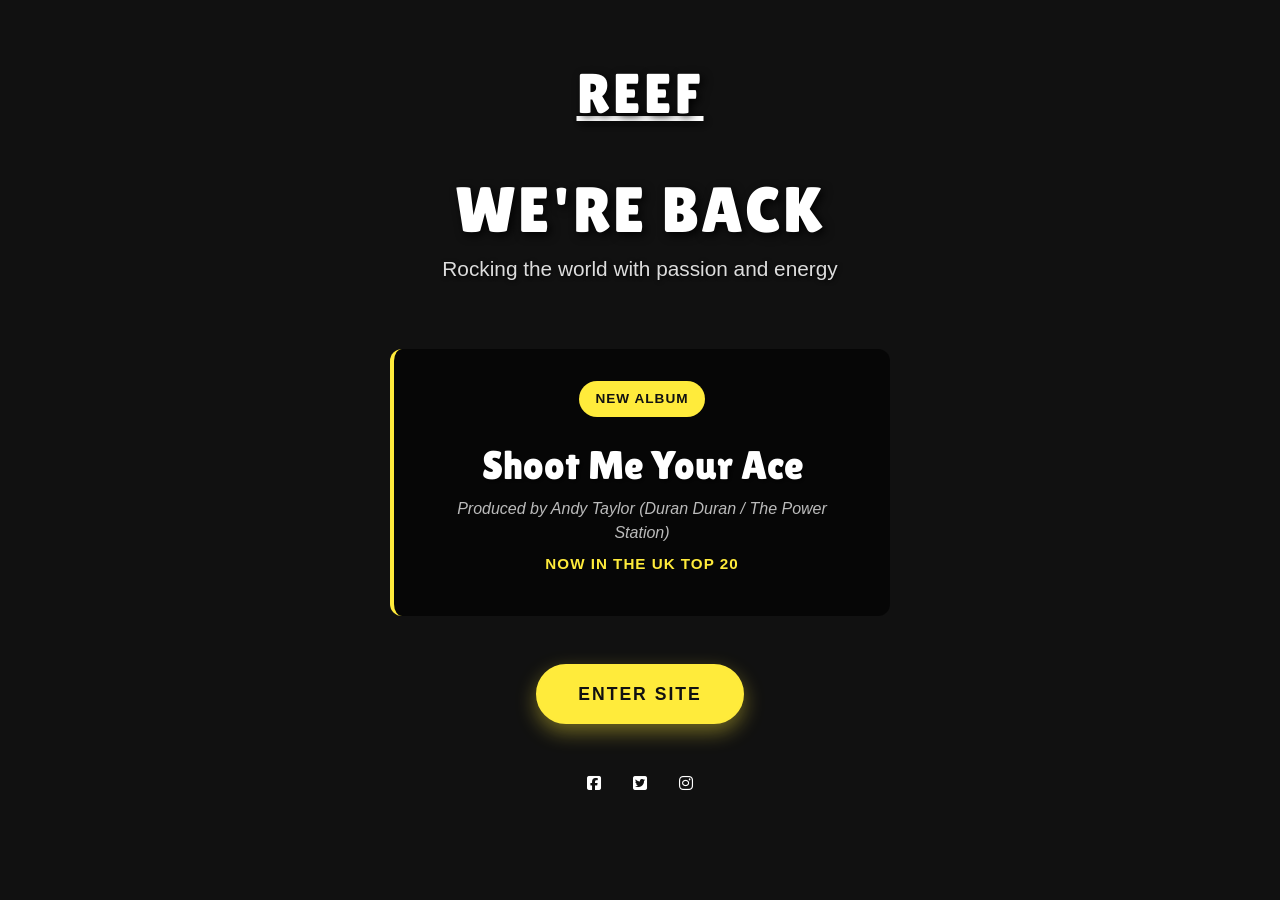
==== commit dcd42154: "Created new merged.css file and removed pages, splash, style css files" ====
--- a/index.html
+++ b/index.html
@@ -35,8 +35,7 @@
             crossorigin="anonymous"
             referrerpolicy="no-referrer"
         />
-        <link rel="stylesheet" href="assets/css/style.css" />
-        <link rel="stylesheet" href="assets/css/splash.css" />
+        <link rel="stylesheet" href="assets/css/merged.css" />
 
         <title>REEF - Official Band Website</title>
     </head>
@@ -110,23 +109,23 @@
                     </ul>
                 </div>
 
-                <div class="splash-footer">
-                    <p class="scroll-hint"><span class="arrow">↓</span> Or scroll to enter</p>
-                </div>
-            </div>
+                <!-- <div class="splash-footer"> -->
+                    <!-- <p class="scroll-hint"><span class="arrow">↓</span> Or scroll to enter</p> -->
+                <!-- </div> -->
+            <!-- </div> -->
 
-            <div class="splash-scroll-area">
-                <div class="enter-site-section">
-                    <a href="home.html" class="full-enter-link">
-                        <div class="enter-content">
-                            <i class="fa-solid fa-arrow-right"></i>
-                            <h2>Continue to Site</h2>
-                            <p>Explore news, tour dates, and more</p>
-                        </div>
-                    </a>
-                </div>
-            </div>
-        </div>
+            <!-- <div class="splash-scroll-area"> -->
+                <!-- <div class="enter-site-section"> -->
+                    <!-- <a href="home.html" class="full-enter-link"> -->
+                        <!-- <div class="enter-content"> -->
+                            <!-- <i class="fa-solid fa-arrow-right"></i> -->
+                            <!-- <h2>Continue to Site</h2> -->
+                            <!-- <p>Explore news, tour dates, and more</p> -->
+                        <!-- </div> -->
+                    <!-- </a> -->
+                <!-- </div> -->
+            <!-- </div> -->
+        <!-- </div> -->
 
         <script src="assets/js/splash.js"></script>
     </body>
--- a/assets/css/merged.css
+++ b/assets/css/merged.css
@@ -0,0 +1,673 @@
+/* Merged CSS: style.css + pages.css + splash.css */
+
+/* ---------- style.css ---------- */
+@import url('https://fonts.googleapis.com/css2?family=Freeman&family=Lilita+One&display=swap');
+
+* {
+    margin: 0;
+    padding: 0;
+    box-sizing: border-box;
+    font-family: 'Poppins', sans-serif;
+  }
+  header
+  {
+    position: absolute;
+    top: 0;
+    left: 0;
+    width: 100%;
+    padding: 40px 100px;
+    z-index: 1000;
+    display: flex;
+    justify-content: space-between;
+    align-items: center;
+  }
+
+  ul {
+  list-style-type: none;
+  margin: 0;
+  padding: 0;
+  }
+
+li {
+  float: left;
+}
+
+li a {
+  display: block;
+  color: white;
+  text-align: center;
+  padding: 16px;
+  text-decoration: none;
+  font-family: "Lilita One", sans-serif;
+}
+
+li a:hover {
+  color: #ffeb3b;
+}
+
+
+
+  header .logo, li a
+  {
+    font-family: "Lilita One", sans-serif;
+    color: #fff;
+    text-transform: uppercase;
+    cursor: pointer;
+  }
+  
+  .toggle
+  {
+    position: relative;
+    width: 60px;
+    height: 60px;
+    background: url("https://i.ibb.co/HrfVRcx/menu.png");
+    background-repeat: no-repeat;
+    background-size: 30px;
+    background-position: center;
+    cursor: pointer;
+  }
+
+  .toggle.active
+  {
+    background: url(https://i.ibb.co/rt3HybH/close.png);
+    background-repeat: no-repeat;
+    background-size: 25px;
+    background-position: center;
+    cursor: pointer;
+  }
+  .showcase
+  {
+    position: absolute;
+    right: 0;
+    width: 100%;
+    min-height: 100vh;
+    padding: 100px;
+    display: flex;
+    justify-content: space-between;
+    align-items: center;
+    background: #111;
+    transition: 0.5s;
+    z-index: 2;
+  }
+  .showcase.active
+  {
+    right: 300px;
+  }
+  
+  .showcase video
+  {
+    position: absolute;
+    top: 0;
+    left: 0;
+    width: 100%;
+    height: 100%;
+    object-fit: cover;
+    opacity: 0.8;
+  }
+  
+  .video-container
+  {
+    position: absolute;
+    top: 0;
+    left: 0;
+    width: 100%;
+    height: 100%;
+    overflow: hidden;
+  }
+  
+  .video-loader
+  {
+    position: absolute;
+    top: 50%;
+    left: 50%;
+    transform: translate(-50%, -50%);
+    text-align: center;
+    z-index: 5;
+    opacity: 1;
+    transition: opacity 0.3s ease-in-out;
+  }
+  
+  .video-loader.loaded
+  {
+    opacity: 0;
+    pointer-events: none;
+  }
+  
+  .spinner
+  {
+    border: 4px solid rgba(255, 255, 255, 0.3);
+    border-top: 4px solid #fff;
+    border-radius: 50%;
+    width: 50px;
+    height: 50px;
+    animation: spin 1s linear infinite;
+    margin: 0 auto 1rem;
+  }
+  
+  @keyframes spin
+  {
+    0% { transform: rotate(0deg); }
+    100% { transform: rotate(360deg); }
+  }
+  
+  .video-loader p
+  {
+    color: #fff;
+    font-size: 1.1em;
+    margin: 0;
+    text-shadow: 1px 1px 4px rgba(0, 0, 0, 0.8);
+  }
+  .overlay
+  {
+    position: absolute;
+    top: 0;
+    left: 0;
+    width: 100%;
+    height: 100%;
+    background: rgba(0, 0, 0, 0.4);
+    mix-blend-mode: darken;
+  }
+  .text
+  {
+    position: relative;
+    z-index: 10;
+  }
+  
+  .text h1
+  {
+    font-family: "Lilita One", sans-serif;
+    font-size: 5em;
+    font-weight: 800;
+    color: #fff;
+    line-height: 1em;
+    text-transform: uppercase;
+    text-shadow: 2px 2px 8px rgba(0, 0, 0, 0.8);
+    text-shadow: 2px 2px 8px rgba(0, 0, 0, 0.7);
+  }
+  .text h2
+  {
+    font-family: "Lilita One", sans-serif;
+    font-size: 4em;
+    font-weight: 700;
+    color: #fff;
+    line-height: 1em;
+    /* text-transform: uppercase; */
+    text-shadow: 2px 2px 8px rgba(0, 0, 0, 0.7);
+  }
+  .text h3
+  {
+    font-family: "Lilita One", sans-serif;
+    font-size: 1.3em;
+    color: #fff;
+    margin: 20px 0;
+    font-weight: 400;
+    max-width: 700px;
+    text-shadow: 1px 1px 6px rgba(0, 0, 0, 0.7);
+  }
+  .text a
+  {
+    display: inline-block;
+    font-size: 1em;
+    background: #fff;
+    padding: 10px 30px;
+    text-transform: uppercase;
+    text-decoration: none;
+    font-weight: 500;
+    margin-top: 10px;
+    color: #111;
+    letter-spacing: 2px;
+    transition: 0.2s;
+  }
+  
+  .text a:hover
+  {
+    letter-spacing: 6px;
+  }
+  
+  .social li
+  {
+    list-style: none;
+  }
+  
+  .social li a
+  {
+    display: inline-block;
+    margin-right: 20px;
+    filter: invert(1);
+    transform: scale(0.5);
+    transition: 0.5s;
+  }
+  
+  .social li a:hover
+  {
+    transform: scale(0.5) translateY(-15px);
+  }
+  
+  .menu ul
+  {
+    position: relative;
+  }
+  
+  .menu ul li
+  {
+    list-style: none;
+  }
+  
+  .menu ul li a
+  {
+    text-decoration: none;
+    font-size: 24px;
+    color: #111;
+  }
+  
+  .menu ul li a:hover
+  {
+    color: #03a9f4;
+  }
+
+/* ---------- pages.css ---------- */
+
+/* Page-specific styles */
+
+.page-body {
+  background: #f8f9fa;
+}
+
+.page-header {
+  background: #111;
+  padding: 20px 0;
+  position: sticky;
+  top: 0;
+  z-index: 100;
+  box-shadow: 0 2px 8px rgba(0, 0, 0, 0.1);
+}
+
+.page-header .logo {
+  margin: 0;
+}
+
+.page-header .logo a {
+  color: #fff;
+  text-decoration: none;
+  font-family: "Lilita One", sans-serif;
+  text-transform: uppercase;
+  cursor: pointer;
+  transition: color 0.3s;
+}
+
+.page-header .logo a:hover {
+  color: #ffeb3b;
+}
+
+.page-content {
+  min-height: calc(100vh - 200px);
+  background: #fff;
+  margin-bottom: 0;
+}
+
+.page-content h2 {
+  font-family: "Lilita One", sans-serif;
+  font-size: 3em;
+  color: #111;
+  margin-bottom: 2rem;
+}
+
+.page-content h3 {
+  font-family: "Lilita One", sans-serif;
+  color: #111;
+  font-size: 1.8em;
+}
+
+.page-content h4 {
+  font-family: "Lilita One", sans-serif;
+  color: #111;
+}
+
+.news-article,
+.blog-post {
+  background: #fff;
+}
+
+.news-article h3,
+.blog-post h3 {
+  color: #111;
+  margin-top: 0;
+  margin-bottom: 0.5rem;
+  cursor: pointer;
+  transition: color 0.3s;
+}
+
+.news-article h3:hover,
+.blog-post h3:hover {
+  color: #ffeb3b;
+}
+
+.news-article p,
+.blog-post p {
+  line-height: 1.8;
+  color: #333;
+}
+
+.contact-card {
+  background: #f8f9fa;
+  padding: 1.5rem;
+  border-radius: 8px;
+  border-left: 4px solid #ffeb3b;
+}
+
+.contact-card h5 {
+  color: #111;
+  margin-bottom: 1rem;
+}
+
+.contact-card a {
+  color: #111;
+  text-decoration: none;
+  transition: color 0.3s;
+}
+
+.contact-card a:hover {
+  color: #ffeb3b;
+}
+
+.contact-form {
+  background: #f8f9fa;
+  padding: 2rem;
+  border-radius: 8px;
+}
+
+.contact-form .form-label {
+  font-weight: 600;
+  color: #111;
+}
+
+.contact-form .form-control,
+.contact-form .form-select {
+  border: 1px solid #ddd;
+  border-radius: 4px;
+  padding: 0.75rem;
+  transition: border-color 0.3s;
+}
+
+.contact-form .form-control:focus,
+.contact-form .form-select:focus {
+  border-color: #ffeb3b;
+  box-shadow: 0 0 0 0.2rem rgba(255, 235, 59, 0.25);
+}
+
+.btn-dark {
+  background: #111;
+  border: 1px solid #111;
+  transition: all 0.3s;
+}
+
+.btn-dark:hover {
+  background: #ffeb3b;
+  color: #111;
+  border-color: #ffeb3b;
+}
+
+.tour-notice {
+  border-left: 4px solid #ffeb3b;
+}
+
+.page-footer {
+  background: #111;
+  border-top: 1px solid #333;
+}
+
+.page-footer .social {
+  display: flex;
+  justify-content: center;
+  gap: 2rem;
+}
+
+.page-footer .social li a {
+  color: #fff;
+  font-size: 2rem;
+  transition: color 0.3s;
+}
+
+.page-footer .social li a:hover {
+  color: #ffeb3b;
+}
+
+.page-footer p {
+  margin: 0;
+  color: #aaa;
+}
+
+/* Responsive adjustments */
+@media (max-width: 768px) {
+  .page-header .container {
+    padding: 0 20px;
+  }
+
+  .page-content {
+    padding: 1.5rem 0 !important;
+  }
+
+  .page-content h2 {
+    font-size: 2em;
+  }
+
+  .page-content h3 {
+    font-size: 1.3em;
+  }
+
+  .contact-form {
+    padding: 1.5rem;
+  }
+
+  .page-footer .social {
+    gap: 1.5rem;
+  }
+
+  .page-footer .social li a {
+    font-size: 1.5rem;
+  }
+}
+
+/* ---------- splash.css ---------- */
+
+/* Splash Page Styles */
+
+html {
+  width: 100%;
+  height: 100%;
+  overflow-x: hidden;
+}
+
+body {
+  width: 100%;
+  margin: 0;
+  padding: 0;
+  overflow-x: hidden;
+}
+
+.splash-container {
+  display: flex;
+  flex-direction: column;
+  height: 100vh;
+  background: #111;
+  overflow: hidden;
+  position: relative;
+}
+
+.splash-background {
+  position: absolute;
+  top: 0;
+  left: 0;
+  width: 100%;
+  height: 100vh;
+  z-index: 0;
+}
+
+.splash-background video {
+  width: 100%;
+  height: 100%;
+  object-fit: cover;
+  opacity: 0.6;
+}
+
+.splash-overlay {
+  position: absolute;
+  top: 0;
+  left: 0;
+  width: 100%;
+  height: 100%;
+  
+  z-index: 1;
+}
+
+.splash-content {
+  position: relative;
+  z-index: 10;
+  display: flex;
+  flex-direction: column;
+  justify-content: space-between;
+  align-items: center;
+  height: 100%;
+  padding: 40px 20px;
+  text-align: center;
+}
+
+.splash-header {
+  flex: 0;
+  padding-top: 20px;
+}
+
+.splash-logo {
+  font-family: "Lilita One", sans-serif;
+  font-size: 3.5em;
+  color: #fff;
+  text-transform: uppercase;
+  text-decoration: underline;
+  margin: 0;
+  text-shadow: 3px 3px 10px rgba(0, 0, 0, 0.9);
+  letter-spacing: 3px;
+  animation: slideDown 0.8s ease-out;
+}
+
+@keyframes slideDown {
+  from {
+    opacity: 0;
+    transform: translateY(-30px);
+  }
+  to {
+    opacity: 1;
+    transform: translateY(0);
+  }
+}
+
+.splash-main {
+  flex: 1;
+  display: flex;
+  flex-direction: column;
+  justify-content: center;
+  align-items: center;
+  gap: 2rem;
+  animation: fadeIn 1s ease-out 0.3s forwards;
+}
+
+@keyframes fadeIn {
+  from {
+    opacity: 0;
+  }
+  to {
+    opacity: 1;
+  }
+}
+
+.splash-title {
+  margin-bottom: 1rem;
+}
+
+.splash-h2 {
+  font-family: "Lilita One", sans-serif;
+  font-size: 4em;
+  color: #fff;
+  text-transform: uppercase;
+  margin: 0;
+  line-height: 1.1;
+  text-shadow: 3px 3px 10px rgba(0, 0, 0, 0.9);
+  letter-spacing: 2px;
+}
+
+.splash-tagline {
+  font-size: 1.3em;
+  color: #ddd;
+  margin-top: 0.5rem;
+  text-shadow: 1px 1px 4px rgba(0, 0, 0, 0.8);
+}
+
+.splash-album {
+  background: rgba(0, 0, 0, 0.6);
+  backdrop-filter: blur(10px);
+  padding: 2rem 2.5rem;
+  border-radius: 12px;
+  border-left: 4px solid #ffeb3b;
+  max-width: 500px;
+}
+
+.album-badge {
+  display: inline-block;
+  background: #ffeb3b;
+  color: #111;
+  padding: 0.5rem 1rem;
+  border-radius: 20px;
+  font-weight: 600;
+  font-size: 0.85em;
+  text-transform: uppercase;
+  letter-spacing: 1px;
+  margin-bottom: 1rem;
+}
+
+.album-title {
+  font-family: "Lilita One", sans-serif;
+  font-size: 2.5em;
+  color: #fff;
+  margin: 0.5rem 0;
+  text-shadow: 2px 2px 6px rgba(0, 0, 0, 0.8);
+}
+
+.album-producer {
+  font-size: 1em;
+  color: #bbb;
+  margin: 0.5rem 0;
+  font-style: italic;
+}
+
+.album-status {
+  font-size: 0.95em;
+  color: #ffeb3b;
+  font-weight: 600;
+  margin: 0.5rem 0;
+  text-transform: uppercase;
+  letter-spacing: 1px;
+}
+
+.splash-cta {
+  margin-top: 1rem;
+}
+
+.btn-enter {
+  display: inline-block;
+  background: #ffeb3b;
+  color: #111;
+  padding: 15px 40px;
+  font-size: 1.1em;
+  font-weight: 600;
+  text-decoration: none;
+  text-transform: uppercase;
+  letter-spacing: 2px;
+  border-radius: 50px;
+  transition: all 0.3s ease;
+  box-shadow: 0 8px 20px rgba(255, 235, 59, 0.4);
+  border: 2px solid #ffeb3b;
+  cursor: pointer;
+}
+
+.btn-enter:hover {
+  background: transparent;
+}
